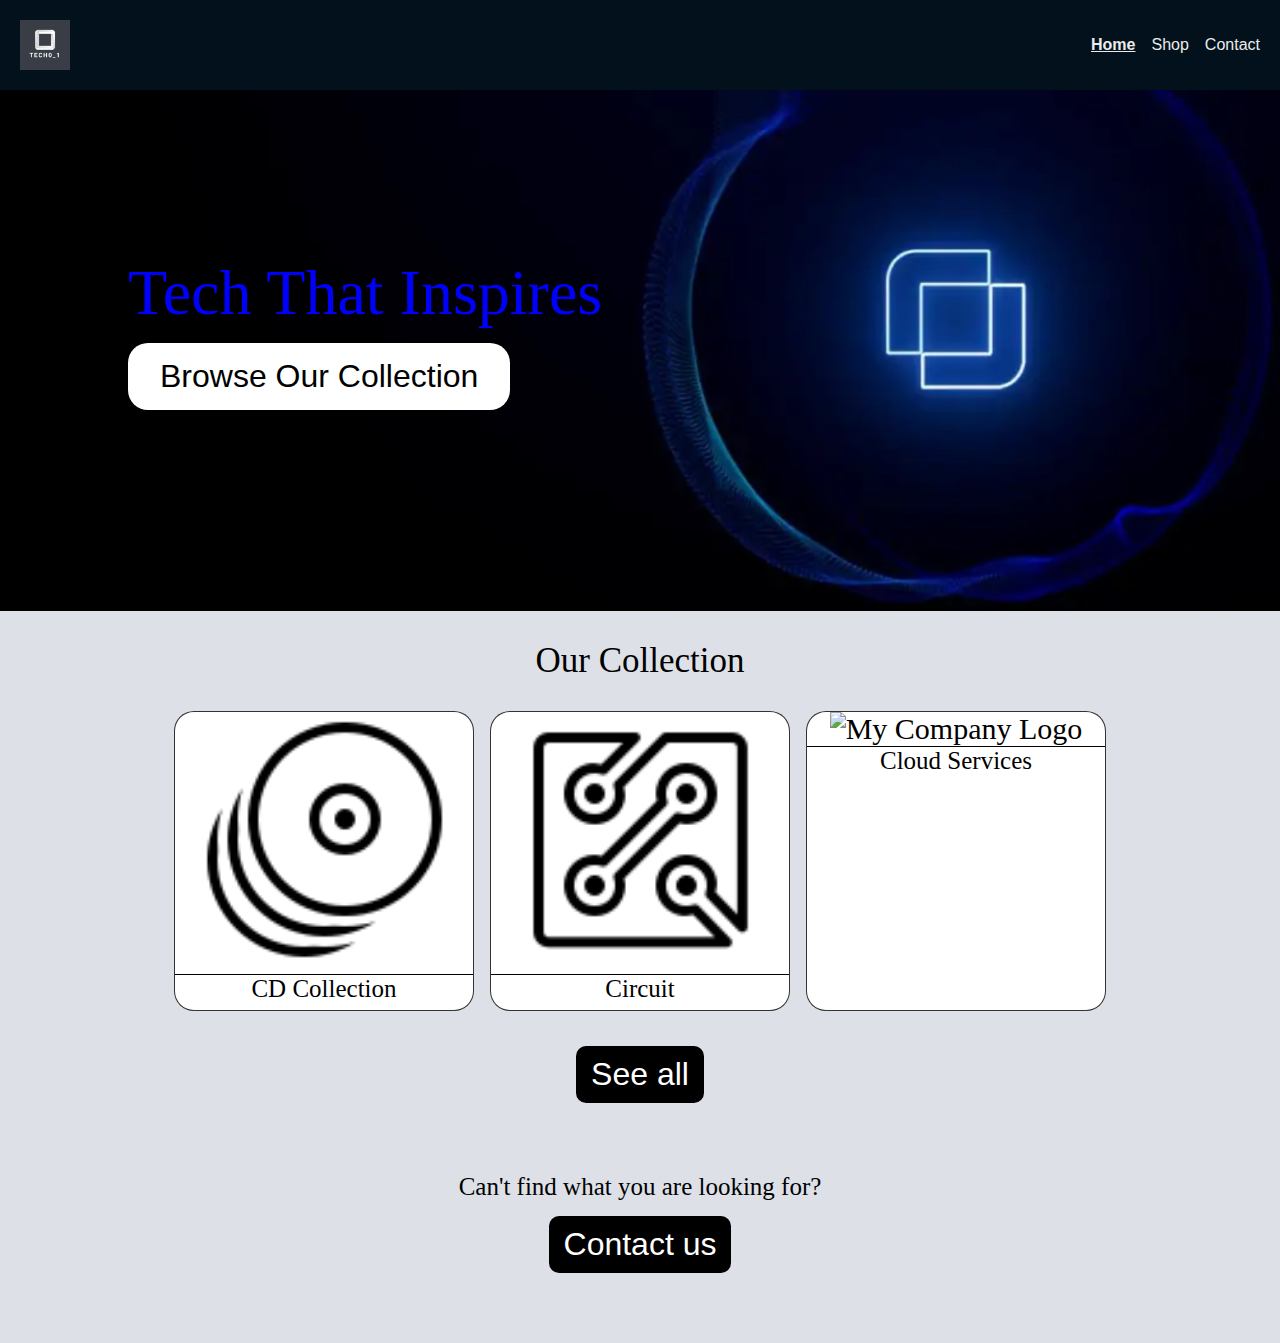
==== index.html @ b7d71f04 "-" ====
<!DOCTYPE html>
<html lang="en">
<head>
    <link rel="stylesheet" href="/styles/all.css">
    <link rel="stylesheet" href="/styles/homepage.css">
    <meta charset="UTF-8">
    <meta http-equiv="X-UA-Compatible" content="IE=edge">
    <meta name="viewport" content="width=device-width, initial-scale=1.0">
    <title>TECH0_1 | Home</title>
</head>
<body>
    <div class="sticky">
        <div class="navbar">
            <div class="item item-1"><a href="http://localhost:5500/homepage.html"><img src="/images/Technology Company Logo.jpg" class="logo" alt="My Company Logo"></a></div>
            <div class="item item-2"><a href="http://localhost:5500/homepage.html"><strong>Home</strong></a></div>
            <div class="item item-3"><a href="http://localhost:5500/shop.html">Shop</a></div>
            <div class="item item-4"><a href="http://localhost:5500/contact.html">Contact</a></div>    
        </div>     
    </div>   

    <div class="homepageTitle">
        <h1>Tech That Inspires</h1>
    </div>

    <a class="button" href="http://localhost:5500/shop.html">Browse Our Collection</a>

    <div class="wrapper">
        <h2 class="collectionTitle">Our Collection</h2>
        <div class="grid-container">
            <div class="grid-item"><img src="/images/CD.png" alt="My Company Logo">
                <h2 class="grid-bottom">CD Collection</h2>
            </div>
            <div class="grid-item"><img src="/images/Circuit.png" alt="My Company Logo">
                <h2 class="grid-bottom">Circuit</h2>
            </div>
            <div class="grid-item"><img src="/images/Cloud services.png" alt="My Company Logo">
                <h2 class="grid-bottom">Cloud Services</h2>
            </div>
        </div>
        <a class="otherButtons" href="http://localhost:5500/shop.html">See all</a>
        <h1 class="notFindTitle">Can't find what you are looking for?</h1>
        <a class="otherButtons" href="http://localhost:5500/contact.html">Contact us</a>  
    </div>   

</body>
</html>
---- styles/all.css ----
/* CSS Reset */

html {
    box-sizing: border-box;
    font-size: 16px;
  }
  
  *, *:before, *:after {
    box-sizing: inherit;
  }
  
  body, h1, h2, h3, h4, h5, h6, p, ol, ul {
    margin: 0;
    padding: 0;
    font-weight: normal;
  }

  ol, ul {
    list-style: none;
  }
  
  img {
    max-width: 100%;
    height: auto;
  }
  
  a {
    color: inherit;
    text-decoration: none;
  }

  a:hover {
    color: blue;
  }

  h1 {
    color: blue;
}

.navbar {
    background-color: #02111B;
    color: #EBEBEB;
    display: flex;
    justify-content: flex-end;
    align-items: center;
    gap: 1em;
    padding: 20px;
}

.sticky {
  position: sticky;
  align-self: flex-start;
  top: 0;
  overflow-y: auto;
}

.item-1 {
    flex-grow: 1;
    width: 50px;
    height: 50px;
}

.logo {
  width: 50px;
  height: 50px;
}

/* Fonts */
@import url('https://fonts.cdnfonts.com/css/raleway-5');
@import url('https://fonts.cdnfonts.com/css/merriweather');

h1, h2, h3, h4, h5 {
    font-family: 'Merriweather', serif;
}

p, a, li, span, input, textarea, select, button {
    font-family: 'Raleway', sans-serif;
}
---- styles/homepage.css ----
body {
    background-image: url("../images/Abstract Background.jpg");
    background-size: contain;
 }

.homepageTitle {
    margin-top: 13%;
    margin-left: 10%;
    font-size: 32px;
    padding-bottom: 1%;
}

 .button {
    margin-bottom: 201px;
    color: black;
    text-align: left;
    background-color: white;
    border: none;
    margin-left: 10%;
    padding: 15px 32px;
    text-decoration: none;
    display: inline-block;
    font-size: 32px;
    border-radius: 20px;
 }

 .button:hover {
    background-color: navy;
 }

 .item-2 {
    text-decoration: underline;  
 }

 .collectionTitle {
   color: black;
   margin-bottom: -90px;
   text-align: center;
   font-size: 35px;
   padding-top: 30px;
 }

 .grid-container {
  gap: 1em;
  padding: 20px;
  display: grid;
  grid-template-columns: 300px 300px 300px;
  margin-top: 50px;
  justify-content: center;
 }

 .wrapper {
   background-color: #dde1e7;;
   text-align: center;
 }
 
 .grid-item {
   background-color: white;
   border: 1.5px solid rgba(0, 0, 0, 0.8);
   font-size: 30px;
   text-align: center;
   margin-top: 50px;
   border-radius: 20px;
   height: 300px;
   width: 300px;
 }

 .grid-bottom {
   border-top-style: solid;
   border-top-width: 1.5px;
   font-size: smaller;
 }

 .otherButtons {
   margin-top: 15px;
   margin-bottom: 70px;
   color: white;
   text-align: center;
   background-color: black;
   border: none;
   justify-content: center;
   padding: 10px 15px;
   text-decoration: none;
   display: inline-block;
   font-size: 32px;
   border-radius: 10px;
 }

 .otherButtons:hover {
  color: black;
  background-color: white;
}

.notFindTitle {
   color: black;
   text-align: center;
   font-size: 25px;
}

img {
  height: 255px;
  max-width: 100%;
}
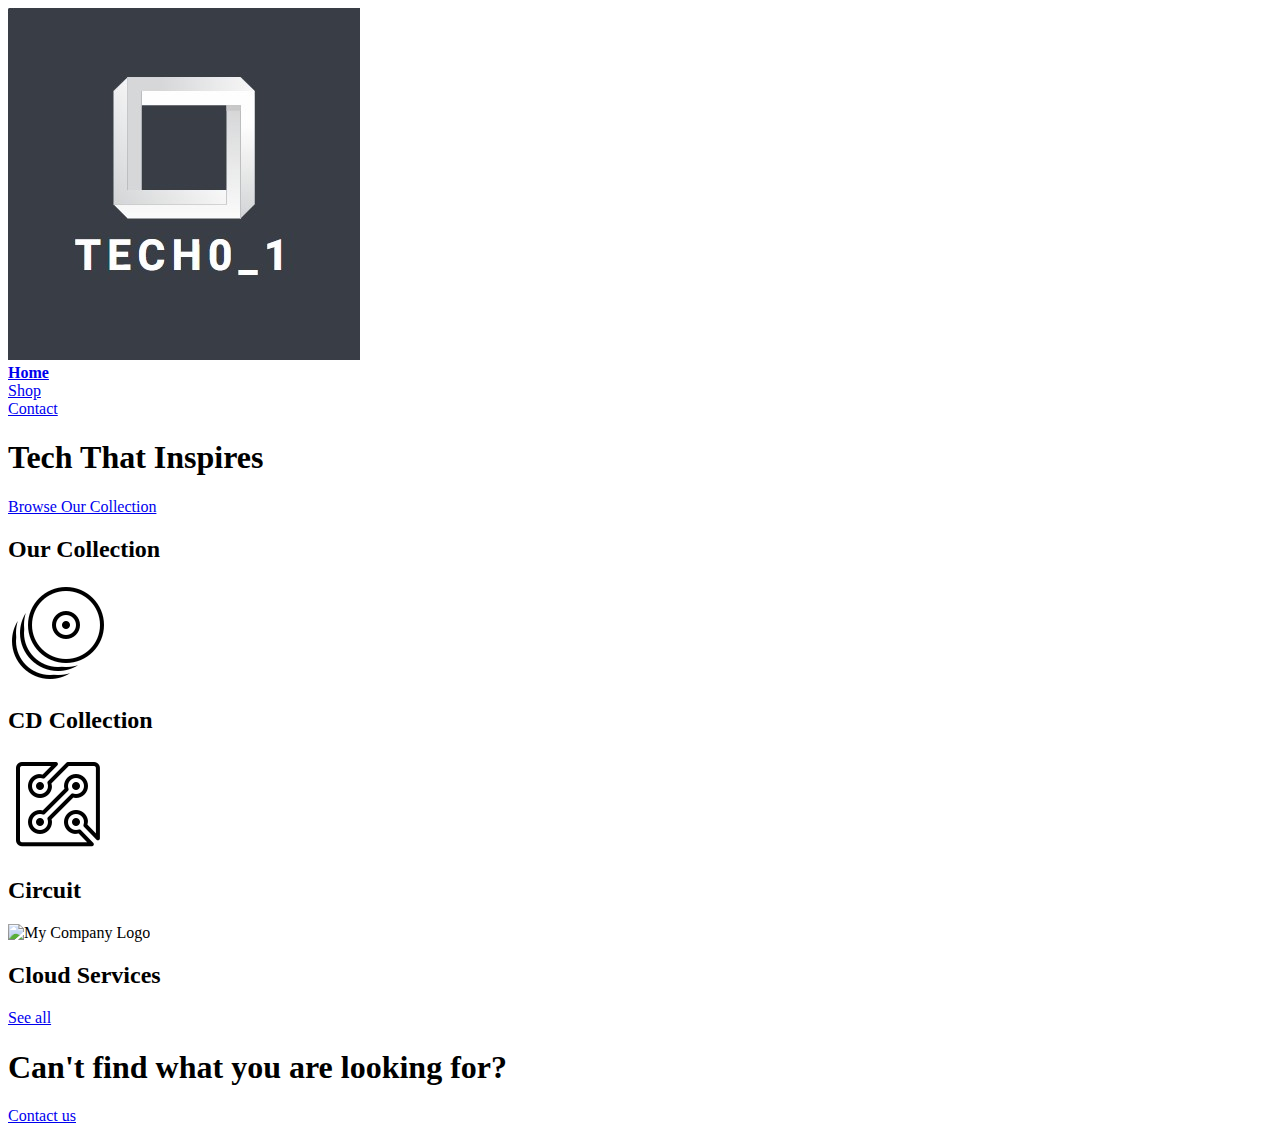
==== commit dab2e011: "-" ====
--- a/index.html
+++ b/index.html
@@ -1,8 +1,8 @@
 <!DOCTYPE html>
 <html lang="en">
 <head>
-    <link rel="stylesheet" href="/styles/all.css">
-    <link rel="stylesheet" href="/styles/homepage.css">
+    <link rel="stylesheet" href="/TECH0_1/styles/all.css">
+    <link rel="stylesheet" href="/TECH0_1/styles/homepage.css">
     <meta charset="UTF-8">
     <meta http-equiv="X-UA-Compatible" content="IE=edge">
     <meta name="viewport" content="width=device-width, initial-scale=1.0">
@@ -11,8 +11,8 @@
 <body>
     <div class="sticky">
         <div class="navbar">
-            <div class="item item-1"><a href="http://localhost:5500/homepage.html"><img src="/images/Technology Company Logo.jpg" class="logo" alt="My Company Logo"></a></div>
-            <div class="item item-2"><a href="http://localhost:5500/homepage.html"><strong>Home</strong></a></div>
+            <div class="item item-1"><a href="http://localhost:5500/index.html"><img src="/images/Technology Company Logo.jpg" class="logo" alt="My Company Logo"></a></div>
+            <div class="item item-2"><a href="http://localhost:5500/index.html"><strong>Home</strong></a></div>
             <div class="item item-3"><a href="http://localhost:5500/shop.html">Shop</a></div>
             <div class="item item-4"><a href="http://localhost:5500/contact.html">Contact</a></div>    
         </div>     
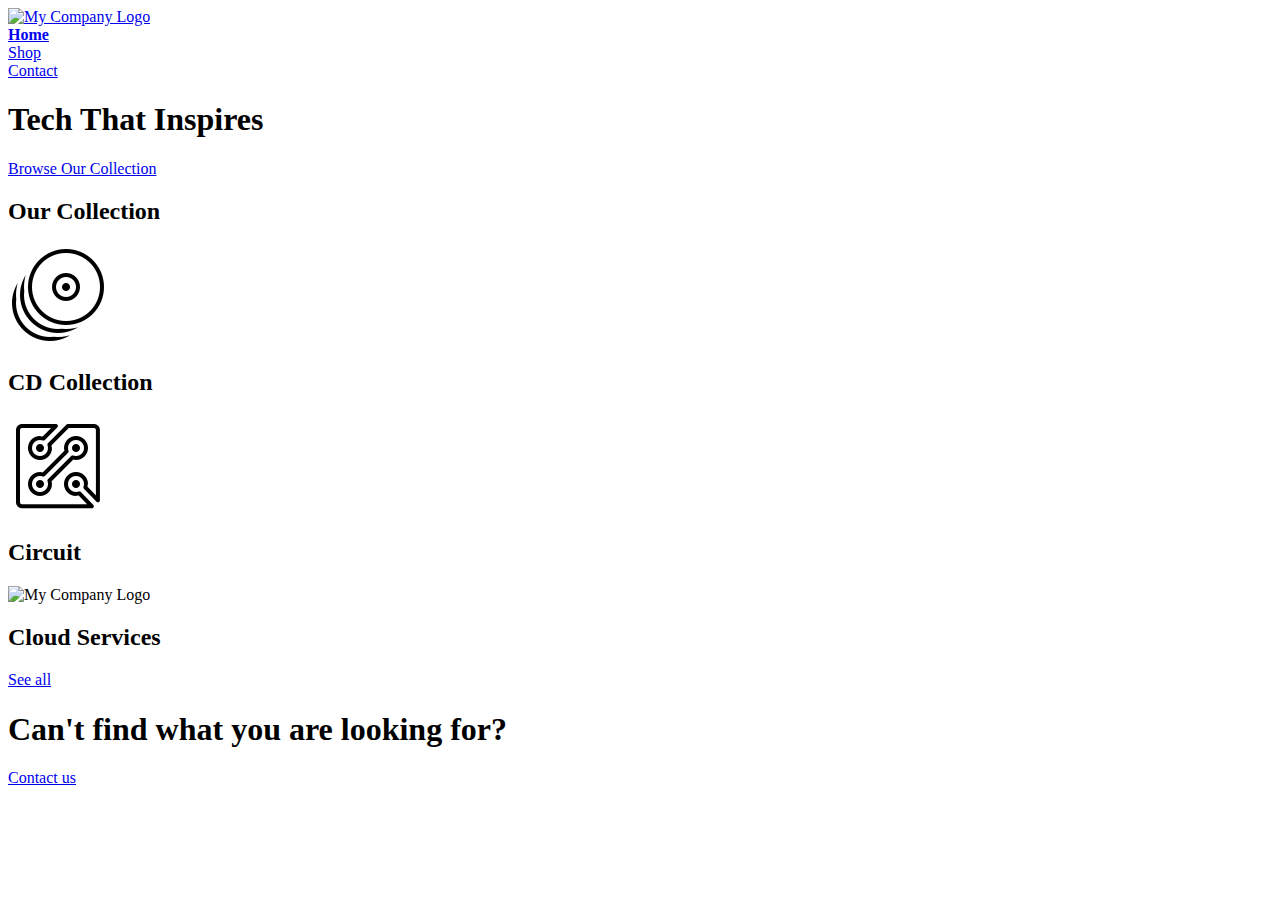
==== commit b8889537: "-" ====
--- a/index.html
+++ b/index.html
@@ -11,7 +11,7 @@
 <body>
     <div class="sticky">
         <div class="navbar">
-            <div class="item item-1"><a href="http://localhost:5500/index.html"><img src="/images/Technology Company Logo.jpg" class="logo" alt="My Company Logo"></a></div>
+            <div class="item item-1"><a href="http://localhost:5500/index.html"><img src="/TECH0_1/images/Technology Company Logo.jpg" class="logo" alt="My Company Logo"></a></div>
             <div class="item item-2"><a href="http://localhost:5500/index.html"><strong>Home</strong></a></div>
             <div class="item item-3"><a href="http://localhost:5500/shop.html">Shop</a></div>
             <div class="item item-4"><a href="http://localhost:5500/contact.html">Contact</a></div>    
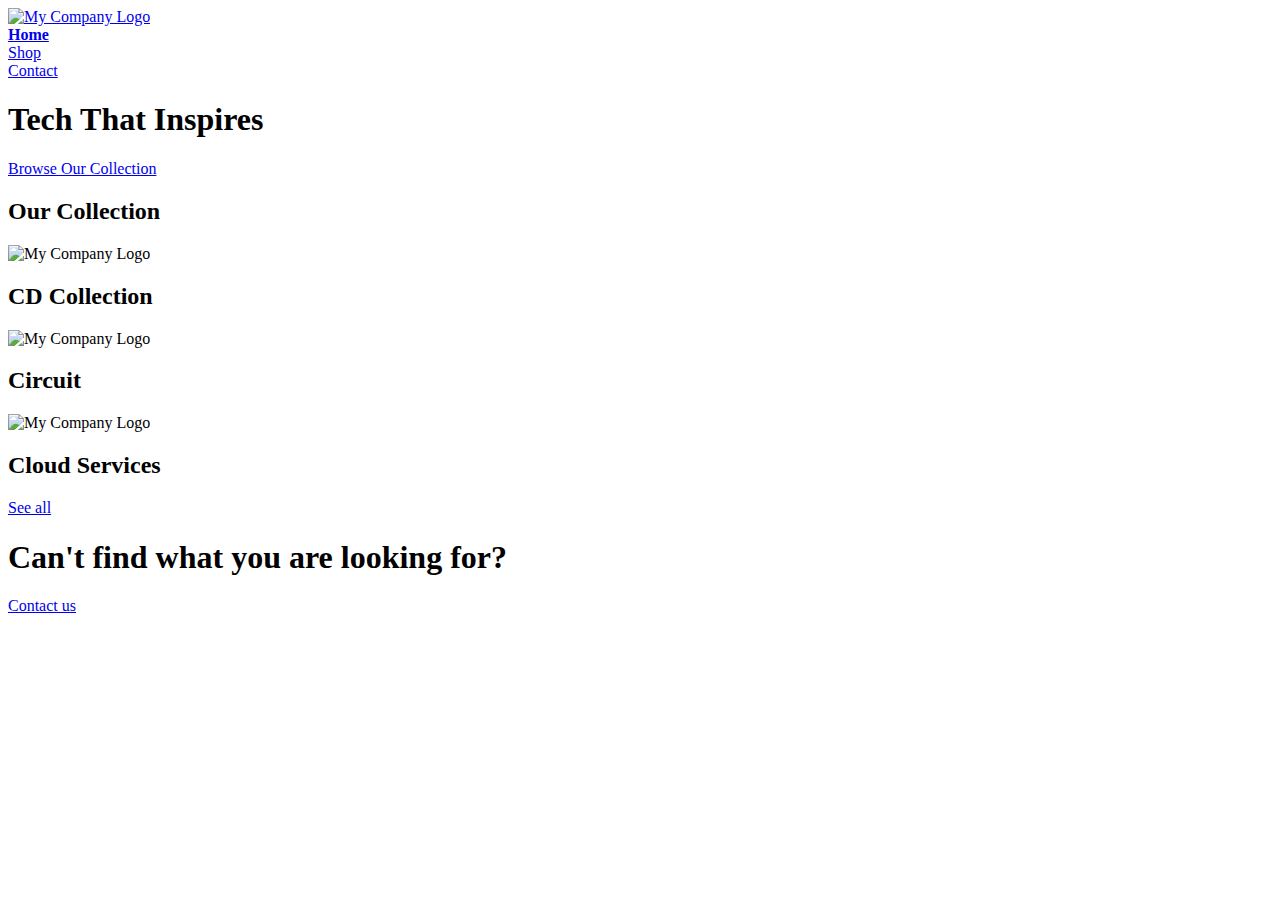
==== commit 8c9d33e5: "-" ====
--- a/index.html
+++ b/index.html
@@ -27,13 +27,13 @@
     <div class="wrapper">
         <h2 class="collectionTitle">Our Collection</h2>
         <div class="grid-container">
-            <div class="grid-item"><img src="/images/CD.png" alt="My Company Logo">
+            <div class="grid-item"><img src="/TECH0_1/images/CD.png" alt="My Company Logo">
                 <h2 class="grid-bottom">CD Collection</h2>
             </div>
-            <div class="grid-item"><img src="/images/Circuit.png" alt="My Company Logo">
+            <div class="grid-item"><img src="/TECH0_1/images/Circuit.png" alt="My Company Logo">
                 <h2 class="grid-bottom">Circuit</h2>
             </div>
-            <div class="grid-item"><img src="/images/Cloud services.png" alt="My Company Logo">
+            <div class="grid-item"><img src="/TECH0_1/images/Cloud services.png" alt="My Company Logo">
                 <h2 class="grid-bottom">Cloud Services</h2>
             </div>
         </div>
